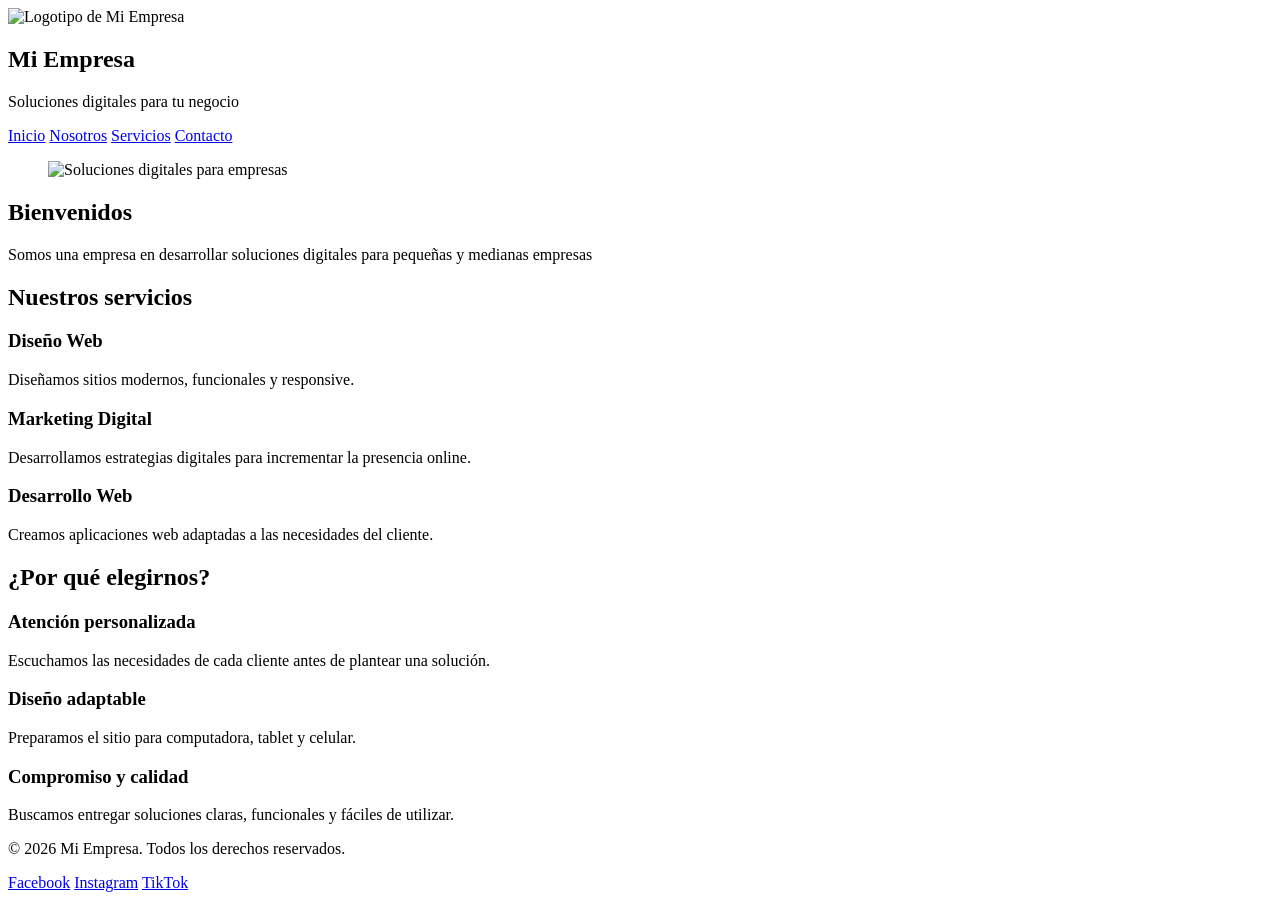
==== index.html @ 7436f5cf "Add files via upload" ====
<!DOCTYPE html>
<html lang="es">
    <head>
        <meta charset="UTF-8">
        <meta name="viewport" content="width=device-width, initial-scale=1.0">
        <title>Mi sitio Web</title>
        <link rel="stylesheet" href="./css/estilos.css">
    </head>
    <body>
        <header>
            <section class="identidad">
                <img src="./img/logo.png" alt="Logotipo de Mi Empresa" class="logo">
                <hgroup>
                    <h1>Mi Empresa</h1>
                    <p>Soluciones digitales para tu negocio</p>
                </hgroup>
            </section>
        </header>
        <nav aria-label="Navegación principal">
                <a href="index.html">Inicio</a>
                <a href="nosotros.html">Nosotros</a>
                <a href="servicios.html">Servicios</a>
                <a href="contacto.html">Contacto</a>
            </nav>
            <main>
                <figure class="banner-contenedor">
                    <img src="./img/banner.jpg" alt="Soluciones digitales para empresas" class="banner">
                </figure>
                <section>
                    <h2>Bienvenidos</h2>
                    <p>Somos una empresa en desarrollar soluciones digitales para pequeñas y medianas empresas</p>
                </section>
                <section>
                    <h2>Nuestros servicios</h2>
                <article>
                    <h3>Diseño Web</h3>
                    <p>Diseñamos sitios modernos, funcionales y responsive.</p>
                </article>
                <article>
                    <h3>Marketing Digital</h3>
                    <p>Desarrollamos estrategias digitales para incrementar la presencia online.</p>
                </article>
                <article>
                    <h3>Desarrollo Web</h3>
                    <p>Creamos aplicaciones web adaptadas a las necesidades del cliente.</p>
                </article>
        </section>
                <section>
                    <h2>¿Por qué elegirnos?</h2>
                <article>
                    <h3>Atención personalizada</h3>
                    <p>Escuchamos las necesidades de cada cliente antes de plantear una solución.</p>
                </article>
                <article>
                    <h3>Diseño adaptable</h3>
                    <p>Preparamos el sitio para computadora, tablet y celular.</p>
                </article>
                <article>
                    <h3>Compromiso y calidad</h3>
                    <p>Buscamos entregar soluciones claras, funcionales y fáciles de utilizar.</p>
                </article>
                </section>
            </main>
            <footer>
            <p>&copy; 2026 Mi Empresa. Todos los derechos reservados.</p>
             <nav aria-label="Redes sociales">
        <a href="https://www.facebook.com/" target="_blank" rel="noopener">Facebook</a>
        <a href="https://www.instagram.com/" target="_blank" rel="noopener">Instagram</a>
        <a href="https://www.tiktok.com/" target="_blank" rel="noopener">TikTok</a>
    </nav>
            </footer>
        <script src="./js/script.js" defer></script>
        </body>
    </html>
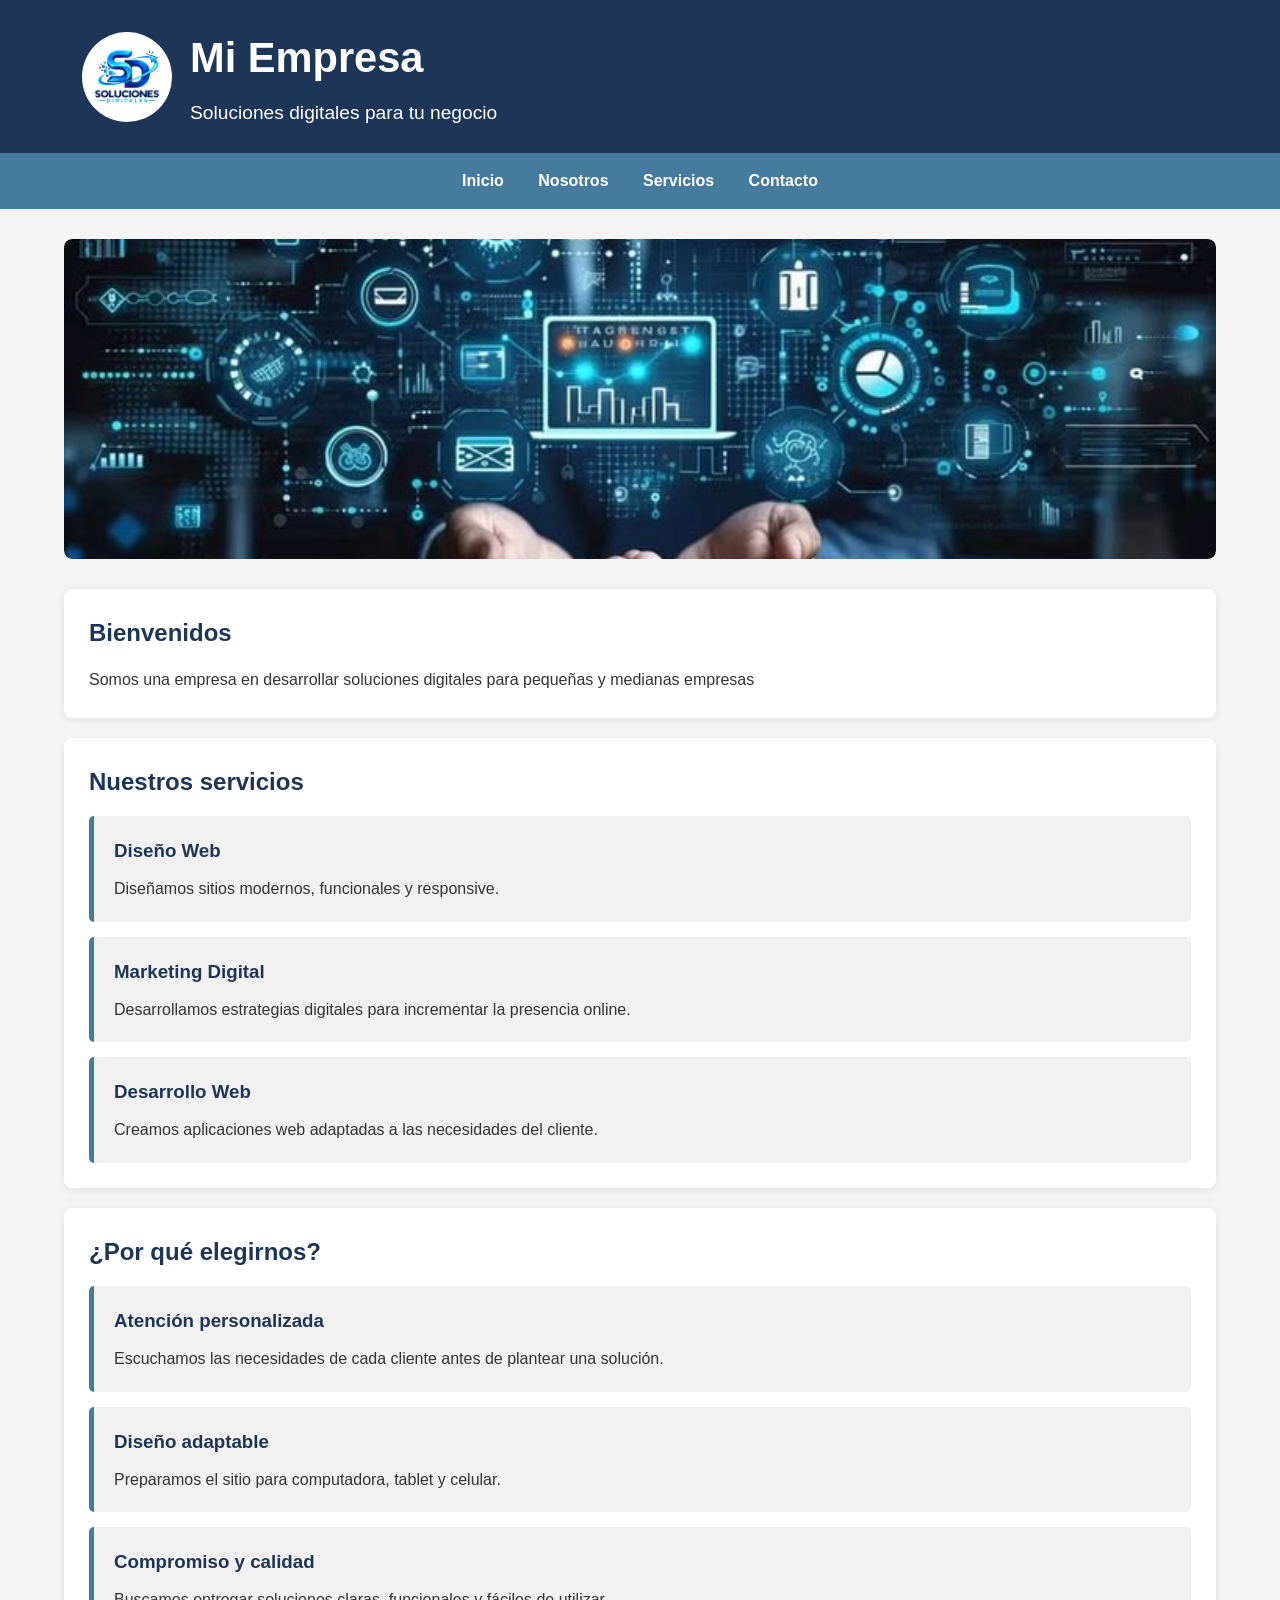
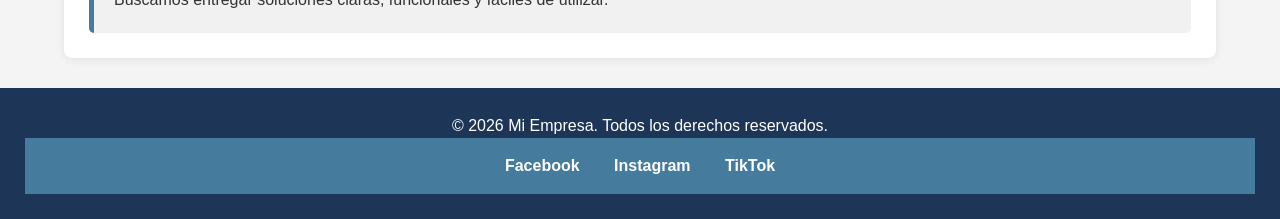
==== commit 6f0af805: "Update index.html" ====
--- a/index.html
+++ b/index.html
@@ -4,12 +4,12 @@
         <meta charset="UTF-8">
         <meta name="viewport" content="width=device-width, initial-scale=1.0">
         <title>Mi sitio Web</title>
-        <link rel="stylesheet" href="./css/estilos.css">
+        <link rel="stylesheet" href="./estilos.css">
     </head>
     <body>
         <header>
             <section class="identidad">
-                <img src="./img/logo.png" alt="Logotipo de Mi Empresa" class="logo">
+                <img src="./logo.png" alt="Logotipo de Mi Empresa" class="logo">
                 <hgroup>
                     <h1>Mi Empresa</h1>
                     <p>Soluciones digitales para tu negocio</p>
@@ -24,7 +24,7 @@
             </nav>
             <main>
                 <figure class="banner-contenedor">
-                    <img src="./img/banner.jpg" alt="Soluciones digitales para empresas" class="banner">
+                    <img src="./banner.jpg" alt="Soluciones digitales para empresas" class="banner">
                 </figure>
                 <section>
                     <h2>Bienvenidos</h2>
@@ -71,4 +71,4 @@
             </footer>
         <script src="./js/script.js" defer></script>
         </body>
-    </html>+    </html>
--- a/estilos.css
+++ b/estilos.css
@@ -0,0 +1,180 @@
+*{
+   margin:0;
+   padding:0;
+   box-sizing:border-box;
+}
+img {
+    max-width: 100%;
+    display: block;
+    height: auto;
+}
+body{
+    font-family:Arial, Helvetica, sans-serif;
+    background-color:#f4f4f4;
+    color: #333333;
+    line-height:1.6;
+}
+header{
+    background-color:#1d3557;
+    color: white;
+    padding:25px 20px;
+}
+.identidad{
+    width: 90%;
+    max-width: 1200px;
+    margin: 0 auto;
+    display: flex;
+    align-items: center;
+    gap: 18px;
+}
+.logo{
+    width:90px;
+    height:90px;
+    object-fit:contain;
+    background-color:white;
+    padding:8px;
+    border-radius:50%;
+    flex-shrink: 0;
+}
+.identidad h1{
+    font-size:2.6rem;
+    margin-bottom:6px;
+}
+.identidad p{
+    font-size:1.2rem;
+}
+.banner-contenedor{
+    width:100%;
+    max-width:1200px;
+    margin:0 auto 30px;
+    overflow:hidden;
+    border-radius:8px;
+}
+.banner{
+    display:block;
+    width:100%;
+    max-height:320px;
+    object-fit:cover;
+    object-position:center;
+    border-radius:8px;
+}
+nav{
+    background-color:#457b9d;
+    padding:15px;
+    text-align:center;
+}
+nav a{
+    color:white;
+    text-decoration:none;
+    margin:0 15px;
+    font-weight:bold;
+    display: inline-block;
+}
+nav a:hover{
+    text-decoration:underline;
+}
+main{
+    width:90%;
+    max-width: 1200px;
+    margin:30px auto;
+}
+main section{
+    background-color:white;
+    padding:25px;
+    margin-bottom:20px;
+    border-radius:8px;
+    box-shadow: 0 2px 8px rgba(0,0,0,0.08);
+}
+main section h2{
+    color: #1d3557;
+    margin-bottom: 15px;
+}
+article{
+    background-color:#f1f1f1;
+    padding:20px;
+    margin-top:15px;
+    border-radius:5px;
+    border-left: 5px solid #457b9d;
+}
+article h3{
+    color: #1d3557;
+    margin-bottom:10px;
+}
+footer{
+    background-color:#1d3557;
+    color:white;
+    text-align:center;
+    padding:25px;
+    margin-top:30px;
+}
+form{
+    max-width:600px;
+}
+label {
+    display: block;
+    margin-top: 10px;
+    font-weight: bold;
+    color: #1d3557;
+}
+input, textarea{
+    width: 100%;
+    padding:10px;
+    margin-top:5px;
+    border: 1px solid #cccccc;
+    border-radius: 5px;
+}
+textarea{
+    min-height:120px;
+}
+button{
+    background-color:#457b9d;
+    color:white;
+    border:none;
+    padding:12px 25px;
+    cursor:pointer;
+    border-radius: 5px;
+    margin-top: 10px;
+    font-weight: bold;
+}
+button:hover{
+    background-color:#1d3557;
+}
+@media(max-width:768px){
+    nav a{
+        display:block;
+        margin:10px 0;
+    }
+header{
+    padding:25px 15px;
+    }
+.identidad{
+       width: 100%;
+       flex-direction: column;
+        justify-content: center;
+        align-items: center;
+        gap: 10px;
+        text-align: center;
+    }
+.logo{
+        width:75px;
+        height:75px;
+    }
+.banner{
+        display:block;
+        width:100%;
+        aspect-ratio:16 / 9;
+        max-height:220px;
+        object-fit:cover;
+        border-radius:8px;
+    }
+main{
+    width:95%;
+    margin: 20px auto;
+    }
+section {
+        padding: 20px;
+    }
+article {
+        padding: 15px;
+    }
+}
